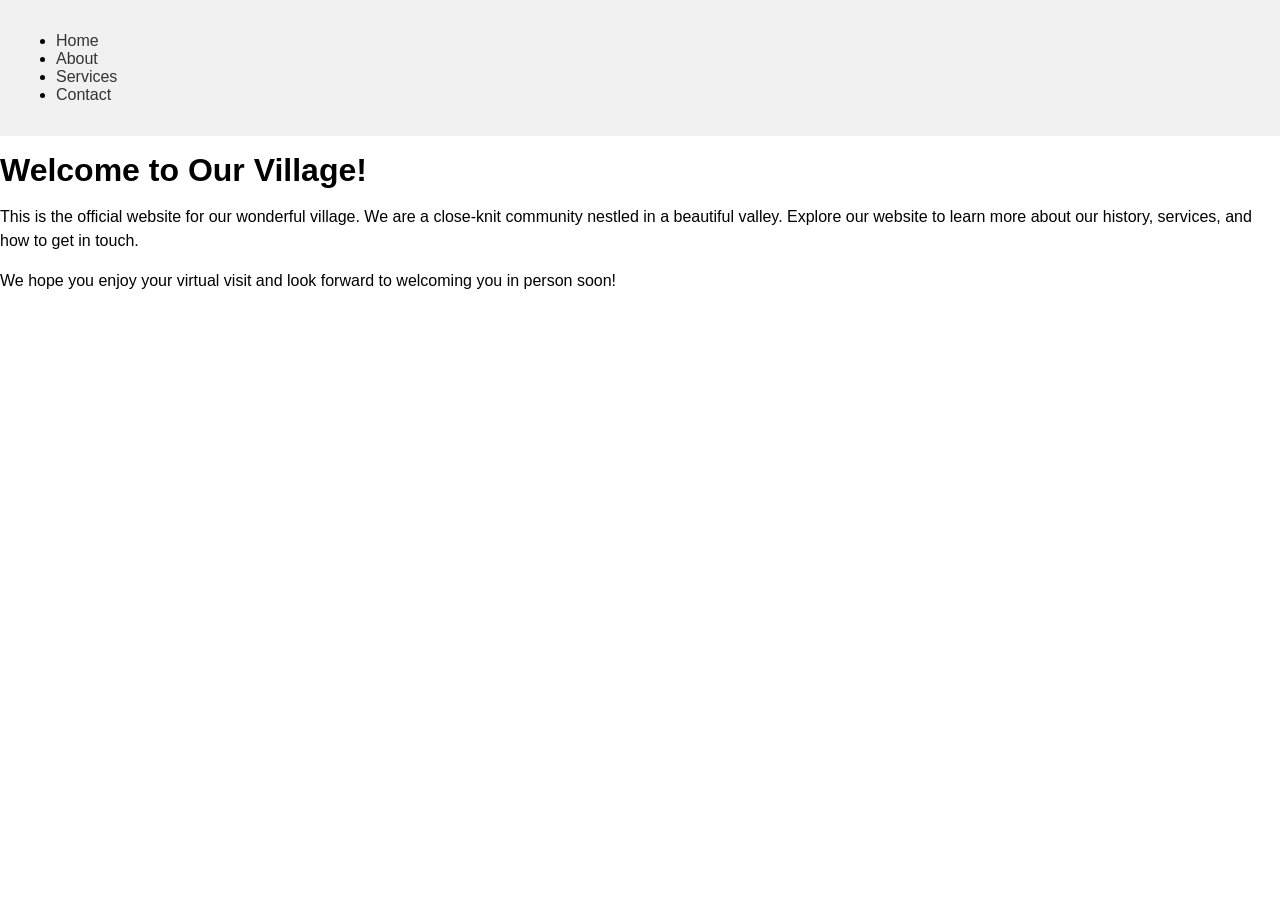
==== index.html @ b0d0418b "I will create an initial simple village website structure and content. This includes: - Basic HTML f" ====
<!DOCTYPE html>
<html>
<head>
  <title>Welcome to Our Village</title>
  <link rel="stylesheet" href="style.css">
</head>
<body>
  <nav>
    <ul>
      <li><a href="index.html">Home</a></li>
      <li><a href="about.html">About</a></li>
      <li><a href="services.html">Services</a></li>
      <li><a href="contact.html">Contact</a></li>
    </ul>
  </nav>
  <h1>Welcome to Our Village!</h1>
  <p>This is the official website for our wonderful village. We are a close-knit community nestled in a beautiful valley. Explore our website to learn more about our history, services, and how to get in touch.</p>
  <p>We hope you enjoy your virtual visit and look forward to welcoming you in person soon!</p>
</body>
</html>
---- style.css ----
body {
  font-family: sans-serif;
  margin: 0;
}

h1, h2 {
  font-size: 2em; /* h1 */
  margin: 0.5em 0;
}

h2 {
  font-size: 1.5em;
}

p {
  font-size: 1em;
  line-height: 1.5;
}

nav {
  background-color: #f0f0f0;
  padding: 1em;
}

nav a {
  text-decoration: none;
  color: #333;
  margin-right: 1em;
}
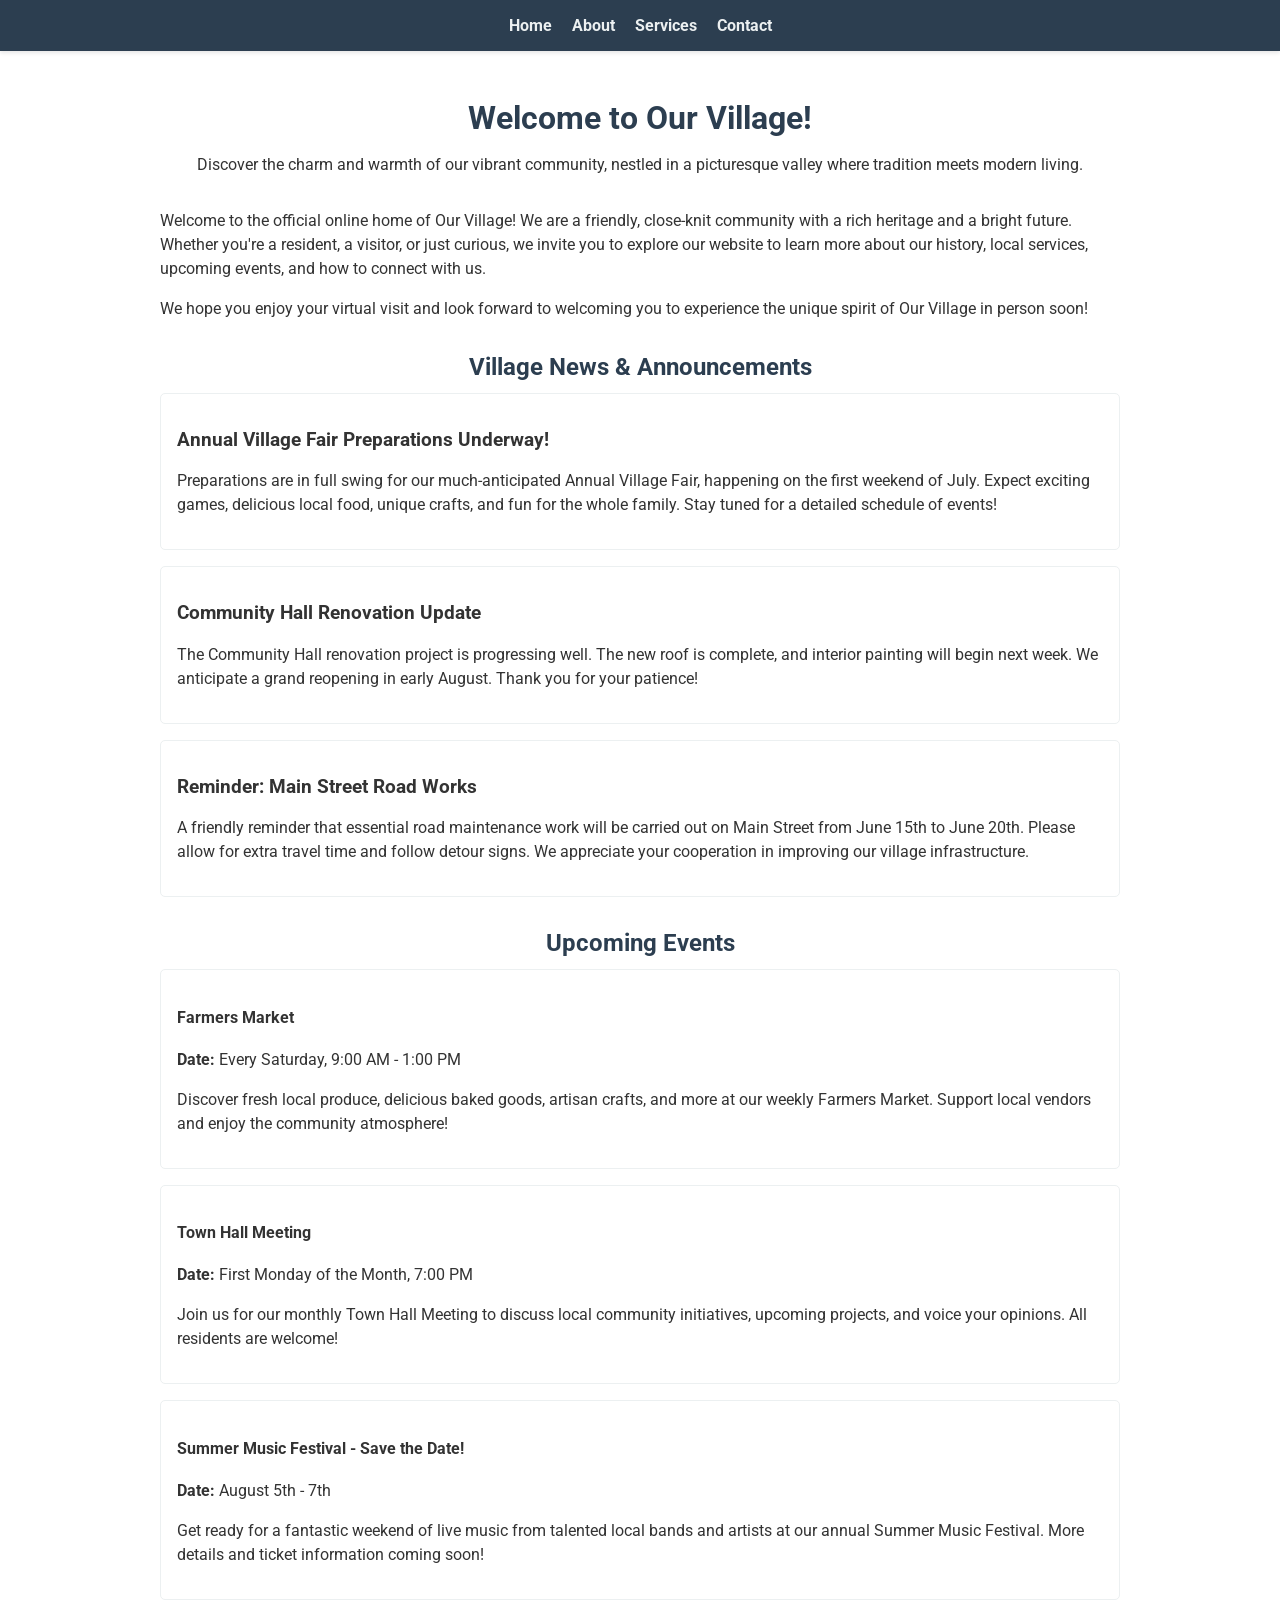
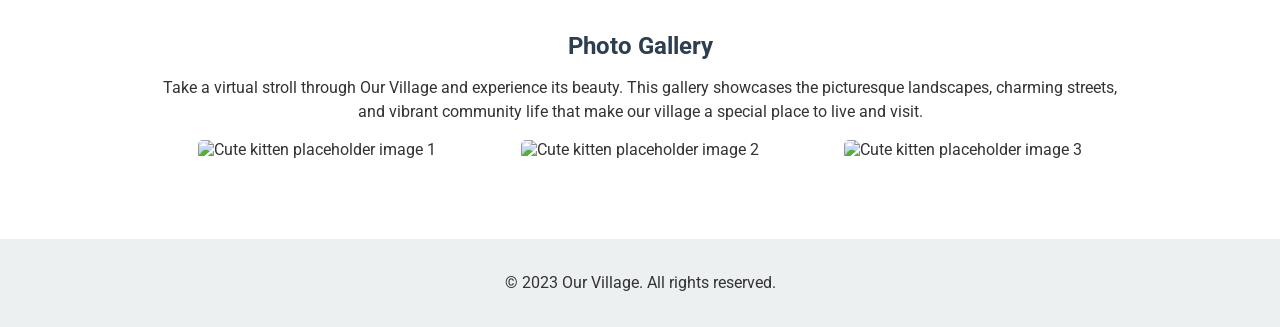
==== commit 42eb0f9a: "I've enhanced your website with modern styling and improved content. Key changes include: - Updated " ====
--- a/index.html
+++ b/index.html
@@ -1,6 +1,8 @@
 <!DOCTYPE html>
-<html>
+<html lang="en">
 <head>
+  <meta charset="UTF-8">
+  <meta name="viewport" content="width=device-width, initial-scale=1.0">
   <title>Welcome to Our Village</title>
   <link rel="stylesheet" href="style.css">
 </head>
@@ -13,8 +15,69 @@
       <li><a href="contact.html">Contact</a></li>
     </ul>
   </nav>
-  <h1>Welcome to Our Village!</h1>
-  <p>This is the official website for our wonderful village. We are a close-knit community nestled in a beautiful valley. Explore our website to learn more about our history, services, and how to get in touch.</p>
-  <p>We hope you enjoy your virtual visit and look forward to welcoming you in person soon!</p>
+
+  <div class="container">
+    <header class="text-center mt-2 mb-2">
+      <h1>Welcome to Our Village!</h1>
+      <p class="lead">Discover the charm and warmth of our vibrant community, nestled in a picturesque valley where tradition meets modern living.</p>
+    </header>
+
+    <section id="introduction" class="mb-2">
+      <p>Welcome to the official online home of Our Village! We are a friendly, close-knit community with a rich heritage and a bright future. Whether you're a resident, a visitor, or just curious, we invite you to explore our website to learn more about our history, local services, upcoming events, and how to connect with us.</p>
+      <p>We hope you enjoy your virtual visit and look forward to welcoming you to experience the unique spirit of Our Village in person soon!</p>
+    </section>
+
+    <section id="news" class="mb-2">
+      <h2 class="text-center">Village News & Announcements</h2>
+      <article class="news-item p-1 mb-1" style="border: 1px solid var(--neutral-color-light); border-radius: 5px;">
+        <h3>Annual Village Fair Preparations Underway!</h3>
+        <p>Preparations are in full swing for our much-anticipated Annual Village Fair, happening on the first weekend of July. Expect exciting games, delicious local food, unique crafts, and fun for the whole family. Stay tuned for a detailed schedule of events!</p>
+      </article>
+      <article class="news-item p-1 mb-1" style="border: 1px solid var(--neutral-color-light); border-radius: 5px;">
+        <h3>Community Hall Renovation Update</h3>
+        <p>The Community Hall renovation project is progressing well. The new roof is complete, and interior painting will begin next week. We anticipate a grand reopening in early August. Thank you for your patience!</p>
+      </article>
+      <article class="news-item p-1" style="border: 1px solid var(--neutral-color-light); border-radius: 5px;">
+        <h3>Reminder: Main Street Road Works</h3>
+        <p>A friendly reminder that essential road maintenance work will be carried out on Main Street from June 15th to June 20th. Please allow for extra travel time and follow detour signs. We appreciate your cooperation in improving our village infrastructure.</p>
+      </article>
+    </section>
+
+    <section id="events" class="mb-2">
+      <h2 class="text-center">Upcoming Events</h2>
+      <div class="event-item p-1 mb-1" style="border: 1px solid var(--neutral-color-light); border-radius: 5px;">
+        <h4>Farmers Market</h4>
+        <p><strong>Date:</strong> Every Saturday, 9:00 AM - 1:00 PM</p>
+        <p>Discover fresh local produce, delicious baked goods, artisan crafts, and more at our weekly Farmers Market. Support local vendors and enjoy the community atmosphere!</p>
+      </div>
+      <div class="event-item p-1 mb-1" style="border: 1px solid var(--neutral-color-light); border-radius: 5px;">
+        <h4>Town Hall Meeting</h4>
+        <p><strong>Date:</strong> First Monday of the Month, 7:00 PM</p>
+        <p>Join us for our monthly Town Hall Meeting to discuss local community initiatives, upcoming projects, and voice your opinions. All residents are welcome!</p>
+      </div>
+      <div class="event-item p-1" style="border: 1px solid var(--neutral-color-light); border-radius: 5px;">
+        <h4>Summer Music Festival - Save the Date!</h4>
+        <p><strong>Date:</strong> August 5th - 7th</p>
+        <p>Get ready for a fantastic weekend of live music from talented local bands and artists at our annual Summer Music Festival. More details and ticket information coming soon!</p>
+      </div>
+    </section>
+
+    <section id="gallery" class="text-center mb-2">
+      <h2>Photo Gallery</h2>
+      <p>Take a virtual stroll through Our Village and experience its beauty. This gallery showcases the picturesque landscapes, charming streets, and vibrant community life that make our village a special place to live and visit.</p>
+      <div style="display: flex; flex-wrap: wrap; justify-content: space-around; gap: 10px;" class="mt-1">
+        <img src="https://placekitten.com/200/150?image=1" alt="Cute kitten placeholder image 1" style="border-radius: 5px;">
+        <img src="https://placekitten.com/200/150?image=2" alt="Cute kitten placeholder image 2" style="border-radius: 5px;">
+        <img src="https://placekitten.com/200/150?image=3" alt="Cute kitten placeholder image 3" style="border-radius: 5px;">
+      </div>
+    </section>
+
+  </div>
+
+  <footer class="text-center p-1 mt-2" style="background-color: var(--neutral-color-light); color: var(--neutral-color-dark);">
+    <p>&copy; 2023 Our Village. All rights reserved.</p>
+  </footer>
+
+  <script src="script.js" defer></script>
 </body>
 </html>
--- a/style.css
+++ b/style.css
@@ -1,15 +1,32 @@
+/* Import Web Font */
+@import url('https://fonts.googleapis.com/css2?family=Roboto:wght@400;700&display=swap');
+
+/* Color Palette CSS Variables */
+:root {
+  --primary-color: #2c3e50; /* Dark Blue/Grey */
+  --secondary-color: #3498db; /* Bright Blue */
+  --accent-color: #e74c3c; /* Red/Orange */
+  --neutral-color-light: #ecf0f1; /* Light Grey */
+  --neutral-color-dark: #333; /* Dark Grey for text */
+  --background-color: #ffffff; /* White */
+}
+
 body {
-  font-family: sans-serif;
+  font-family: 'Roboto', sans-serif;
   margin: 0;
+  background-color: var(--background-color);
+  color: var(--neutral-color-dark);
 }
 
 h1, h2 {
   font-size: 2em; /* h1 */
   margin: 0.5em 0;
+  color: var(--primary-color);
 }
 
 h2 {
   font-size: 1.5em;
+  color: var(--primary-color);
 }
 
 p {
@@ -18,12 +35,79 @@
 }
 
 nav {
-  background-color: #f0f0f0;
+  background-color: var(--primary-color); /* Updated from #f0f0f0 */
   padding: 1em;
+  box-shadow: 0 2px 4px rgba(0, 0, 0, 0.1); /* Subtle box-shadow */
+}
+
+nav ul {
+  list-style-type: none;
+  margin: 0;
+  padding: 0;
+  text-align: center; /* Center nav items */
+}
+
+nav ul li {
+  display: inline-block; /* Horizontal navigation */
+  margin-right: 1em;
+}
+
+nav ul li:last-child {
+  margin-right: 0;
 }
 
 nav a {
   text-decoration: none;
-  color: #333;
-  margin-right: 1em;
+  color: var(--neutral-color-light); /* Updated from #333 */
+  font-weight: bold;
 }
+
+nav a:hover, nav a:focus {
+  color: var(--secondary-color); /* Accent color for hover */
+}
+
+/* Container Class */
+.container {
+  max-width: 960px;
+  margin: 0 auto;
+  padding: 1em;
+}
+
+/* Responsive Images */
+img {
+  max-width: 100%;
+  height: auto;
+  display: block; /* Remove extra space below images */
+}
+
+/* Utility Classes */
+.mt-1 { margin-top: 1em; }
+.mt-2 { margin-top: 2em; }
+.mb-1 { margin-bottom: 1em; }
+.mb-2 { margin-bottom: 2em; }
+.p-1 { padding: 1em; }
+.p-2 { padding: 2em; }
+.text-center { text-align: center; }
+.text-left { text-align: left; }
+.text-right { text-align: right; }
+
+/* Basic Responsive Setup */
+@media (max-width: 768px) {
+  h1 {
+    font-size: 1.8em;
+  }
+  h2 {
+    font-size: 1.3em;
+  }
+  nav ul li {
+    display: block; /* Stack navigation links vertically */
+    margin-right: 0;
+    margin-bottom: 0.5em; /* Add some space between stacked links */
+  }
+  nav ul li:last-child {
+    margin-bottom: 0;
+  }
+  .container {
+    padding: 0.5em; /* Reduce padding on smaller screens */
+  }
+}
